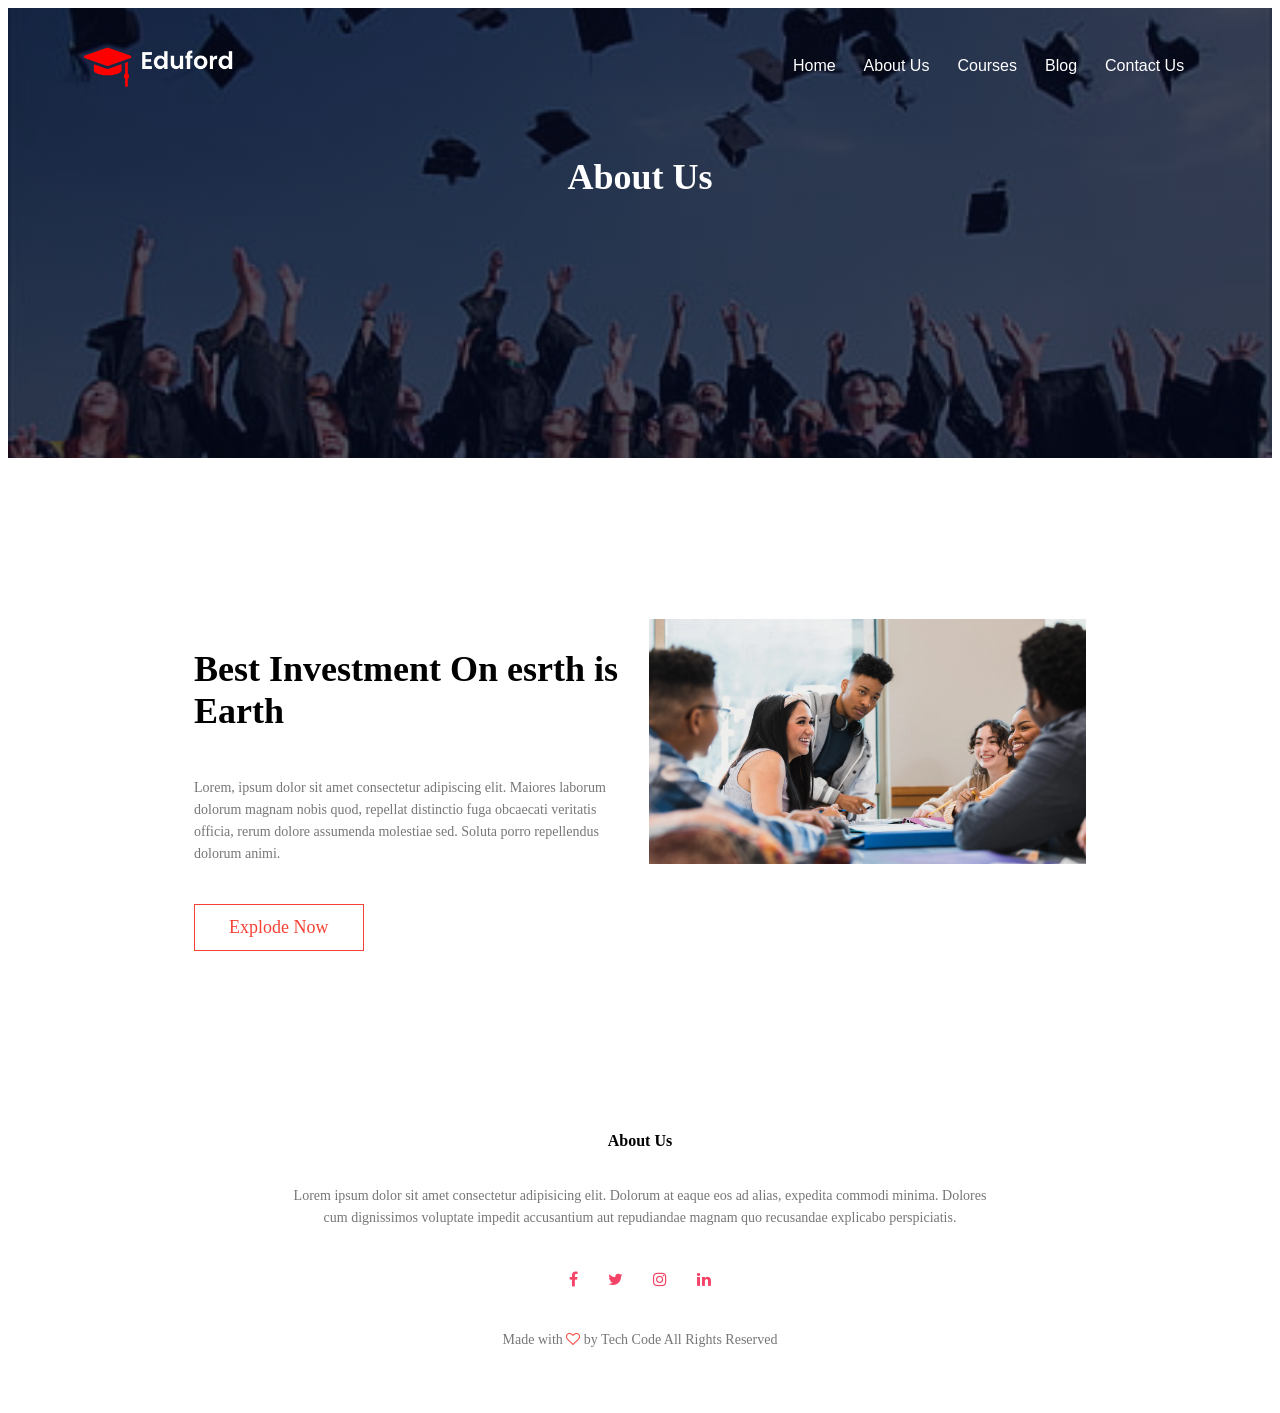
==== about.html @ d5e16c12 "pushing for deployment" ====
<!doctype html>
<html lang="en">
  <head>
    <meta name="viewport" content="width=device-width, initial-scale=1.0" />
    <title>School Website</title>
    <link rel="stylesheet" href="style.css" />
    <link
      rel="stylesheet"
      href="https://stackpath.bootstrapcdn.com/font-awesome/4.7.0/css/font-awesome.min.css"
    />
  </head>
  <body>
    <section class="sub-header">
      <nav>
        <a href="index.html"> <img src="images/logo.png" /> </a>
        <div class="nav-links">
          <ul>
            <li><a href="index.html">Home</a></li>
            <li><a href="about.html">About Us</a></li>
            <li><a href="">Courses</a></li>
            <li><a href="">Blog</a></li>
            <li><a href="">Contact Us</a></li>
          </ul>
        </div>
      </nav>

      <h1>About Us</h1>

    </section>

    <!----------------about us............-->

    <section class="about-us">
      <div class="row">
        <div class="about-col">
        <h1>Best Investment On esrth is Earth</h1>
        <p>
          Lorem, ipsum dolor sit amet consectetur adipiscing elit. Maiores
          laborum dolorum magnam nobis quod, repellat distinctio fuga obcaecati
          veritatis officia, rerum dolore assumenda molestiae sed. Soluta porro
          repellendus dolorum animi.
        </p>
        <a href="" class="hero-btn red-btn">Explode Now</a>
      </div>

      <div class="about-col">
        <img src="images/about.jpg">
      </div>
    </section>

    <!-- ...............footer........-->

    <section class="footer">
      <h4>About Us</h4>
      <p>
        Lorem ipsum dolor sit amet consectetur adipisicing elit. Dolorum at
        eaque eos ad alias, expedita commodi minima. Dolores <br />
        cum dignissimos voluptate impedit accusantium aut repudiandae magnam quo
        recusandae explicabo perspiciatis.
      </p>

      <div class="icons">
        <i class="fa fa-facebook"></i>
        <i class="fa fa-twitter"></i>
        <i class="fa fa-instagram"></i>
        <i class="fa fa-linkedin"></i>
      </div>

      <p>
        Made with <i class="fa fa-heart-o"></i> by Tech Code All Rights Reserved
      </p>
    </section>
  </body>
</html>
---- style.css ----
. {
  margin: 0;
  padding: 0;
}

.header {
  min-height: 100vh;
  width: 100%;
  background:
    linear-gradient(rgba(4, 9, 30, 0.7), rgba(4, 9, 30, 0.7)),
    url("images/banner.png");
  background-position: center;
  background-size: cover;
  position: relative;
}

nav {
  display: flex;
  align-items: center;
  padding: 2% 6%;
  justify-content: space-between;
}

nav img {
  width: 150px;
}

.nav-links {
  flex: 1;
  text-align: right;
}

.nav-links ul li {
  list-style: none;
  display: inline-block;
  padding: 8px 12px;
  position: relative;
}

.nav-links ul li::after {
  content: "";
  width: 0%;
  height: 2px;
  background: #f44336;
  display: block;
  margin: auto;
  transition: 0.5s;
}

.nav-links ul li:hover::after {
  width: 100%;
}

.nav-links ul li a {
  color: #fff;
  text-decoration: none;
  font-size: 16px;
  font-family: "Poppins", sans-serif;
}

.text-box {
  width: 90%;
  color: #fff;
  position: absolute;
  top: 50%;
  left: 50%;
  transform: translate(-50%, -50%);
  text-align: center;
}

.text-box h1 {
  font-size: 52px;
}

.text-box p {
  margin: 10px 0 40px;
  font-size: 14px;
  color: #fff;
}

.hero-btn {
  display: inline-block;
  text-decoration: none;
  color: #fff;
  border: 1px solid #fff;
  padding: 12px 34px;
  font-size: 18px;
  background: transparent;
  position: relative;
  cursor: pointer;
}

.hero-btn:hover {
  border: 1px solid transparent;
  background: #f44336;
  transition: 0.5s;
}

/* .........Courses.........*/

.course {
  width: 80%;
  margin: auto;
  text-align: center;
  padding-top: 100px;
}

h1 {
  font-size: 36px;
  font-weight: 600;
}

p {
  color: #777;
  font-size: 14px;
  font-weight: 300;
  line-height: 22px;
  padding: 10px;
}

.row {
  margin: 5%;
  display: flex;
  justify-content: space-around;
}

.course-col {
  flex-basis: 31%;
  background: #fff3f3;
  border-radius: 10px;
  margin-bottom: 5%;
  padding: 20px 12px;
  box-sizing: border-box;
  transition: 0.5s;
  cursor: pointer;
}

h3 {
  text-align: center;
  font-weight: 600;
  margin: 10px 0;
}

.course-col:hover {
  box-shadow: 0 0 20px 0 rgba(221, 4, 4, 0.2);
}

/* ...............campus........*/

.campus {
  width: 80%;
  margin: auto;
  text-align: center;
  padding-top: 50px;
}
.campus-col {
  flex-basis: 32%;
  border-radius: 10px;
  margin-bottom: 30px;
  position: relative;
  overflow: hidden;
}
.campus-col img {
  width: 100%;
  display: block;
}
.layer {
  background: transparent;
  height: 100%;
  width: 100%;
  position: absolute;
  top: 0;
  left: 0;
  transition: 0.5s;
}
.layer:hover {
  background: rgba(226, 0, 0, 0.7);
}

.layer h3 {
  width: 100%;
  font-weight: 500;
  color: #fff;
  font-size: 26px;
  bottom: 0;
  left: 50%;
  transform: translate(-50%);
  position: absolute;
  opacity: 0;
  transition: 0.5s;
  font-family: Arial, Helvetica, sans-serif;
}
.layer:hover h3 {
  bottom: 49%;
  opacity: 1;
}

/* ...............facilities........*/

.facilities {
  width: 80%;
  margin: auto;
  text-align: center;
  padding-top: 50px;
}
.facilities-col {
  flex-basis: 31%;
  border-radius: 10px;
  margin-bottom: 5%;
  text-align: left;
}
.facilities-col img {
  width: 100%;
  display: block;
}

.facilities-col p {
  padding: 0;
}
.facilities-col h3 {
  margin-top: 16px;
  margin-bottom: 15px;
  text-align: left;
}

/* ...............Testimonials........*/

.testimonials {
  width: 80%;
  margin: auto;
  text-align: center;
  padding-top: 50px;
}
.testimonials-col {
  flex-basis: 31%;
  border-radius: 10px;
  margin-bottom: 5%;
  text-align: left;
  background: #fff3f3;
  padding: 25px;
  cursor: pointer;
  display: flex;
}
.testimonials-col img {
  height: 40px;
  border-radius: 50%;
  margin-right: 30px;
  margin-left: 5px;
}
.testimonials-col p {
  padding: 0;
}
.testimonials-col h3 {
  margin-top: 15px;
  text-align: left;
}
.testimonials-col .fa {
  color: #f44336;
}

/* ...............call to action section........*/

.cta {
  margin: 100px auto;
  width: 80%;
  background-image:
    linear-gradient(rgba(0, 0, 0, 0.7), rgba(0, 0, 0, 0.7)),
    url(images/banner2.jpg);
  background-position: center;
  background-color: cover;
  border-radius: 10px;
  text-align: center;
  padding: 100px 0;
}
.cta h1 {
  color: #fff;
  padding: 0%;
  margin-bottom: 40px;
}

/* ...............footer........*/
.footer {
  width: 100%;
  text-align: center;
  padding: 30px 0;
}

.footer h4 {
  margin-bottom: 25px;
  margin-top: 20px;
  font-size: 600;
}

.icons .fa {
  color: #f44366;
  margin: 0 13px;
  cursor: pointer;
  padding: 18px 0;
}

.fa-heart-o {
  color: #f44336;
}

/* ...............about us page........*/

.sub-header {
  min-height: 50vh;
  width: 100%;
  background-image:
    linear-gradient(rgba(4, 9, 30, 0.7), rgba(4, 9, 30, 0.7)),
    url("images/background.jpg");
  background-position: center;
  background-size: cover;
  text-align: center;
  color: #fff;
}
.sub-header h1 {
  margin: 100;
}

.about-us {
  width: 80%;
  margin: auto;
  padding-top: 80px;
  padding-bottom: 50px;
}

.about-col {
  flex-basis: 48%;
  padding: 30px 2px;
}
.about-col img {
  width: 100%;
}
.about-col h1 {
  padding: 0%;
}
.about-col p {
  padding: 15px 0 25px;
}

.red-btn {
  border: 1px solid #f44336;
  background: transparent;
  color: #f44336;
}

.red-btn:hover {
  color: #fff;
}

/* ...............blog........*/

.blog-content {
  width: 80%;
  margin: auto;
  padding-top: 60px 0;
}

.blog-left {
  flex-basis: 65%;
}
.blog-left img {
  width: 100%;
}
.blog-left h2 {
  color: #222;
  font-weight: 600;
  margin: 30px 0;
}
.blog-left p {
  color: #999;
  padding: 0;
}

.blog-right {
  flex-basis: 32%;
}

.blog-right h3 {
  background-color: #f44366;
  color: #fff;
  padding: 7px 0;
  font-size: 16px;
  margin-bottom: 20px;
}

.blog-right div {
  display: flex;
  align-items: center;
  justify-content: space-between;
  color: #555;
  padding: 10px;
  box-sizing: border-box;
}

.comment-box {
  border: 1px solid #ccc;
  margin: 50px 0;
  padding: 20px;
  background: #fff;
  max-width: 500px;
  width: 100%;
}
.comment-box h3 {
  text-align: left;
}
.comment-box input,
.comment-box textarea {
  width: 100%;
  padding: 10px;
  margin: 15px 0;
  box-sizing: border-box;
  border: 1px solid #ddd;
  border-radius: 5px;
  box-shadow: none;
  outline: none;
  background: #fff;
}
.comment-box textarea {
  height: 140px;
}

.comment-form button {
  margin: 10px 0;
  padding: 10px 20px;
  background: red;
  color: white;
  border: none;
  cursor: pointer;
  border-radius: 5px;
}

/* ...............contact us........ */

.location {
  width: 100%;
  margin: auto;
  padding-top: 80px 0;
}

.location iframe {
  width: 100%;
}

.contact-us {
  width: 80%;
  margin: auto;
}

.contact-col {
  flex-basis: 48%;
  margin-bottom: 30px;
}

.contact-col div {
  display: flex;
  align-items: center;
  margin-bottom: 40px;
}

.contact-col div .fa {
  font-size: 28px;
  color: #f44336;
  margin: 10px;
  margin-right: 30px;
}

.contact-col div p {
  padding: 0;
}

.contact-col div h5 {
  font-size: 20px;
  margin-bottom: 5px;
  color: #555;
  font-weight: 400;
}

.comment-box {
  border: 1px solid #ccc;
  margin: 50px auto;
  padding: 20px; /* slightly better spacing */
  background: #fff; /* ensure clean background */
  max-width: 500px;
  width: 100%;
}

.comment-box h3 {
  text-align: left;
}

.comment-box input,
.comment-box textarea {
  width: 100%;
  padding: 10px;
  margin: 15px 0;
  box-sizing: border-box;

  border: 1px solid #ddd; /* add clean border instead of none */
  border-radius: 5px; /* smooth edges */

  outline: none;
  background: #fff;

  box-shadow: none; /* 🔥 removes shadow lines */
  background-image: none; /* 🔥 removes gradient lines */
}

.comment-box textarea {
  height: 140px; /* balanced height */
}

.comment-form button {
  margin: 10px 0;
  padding: 10px 20px;
  background: red;
  color: white;
  border: none;
  cursor: pointer;
  border-radius: 5px;
}
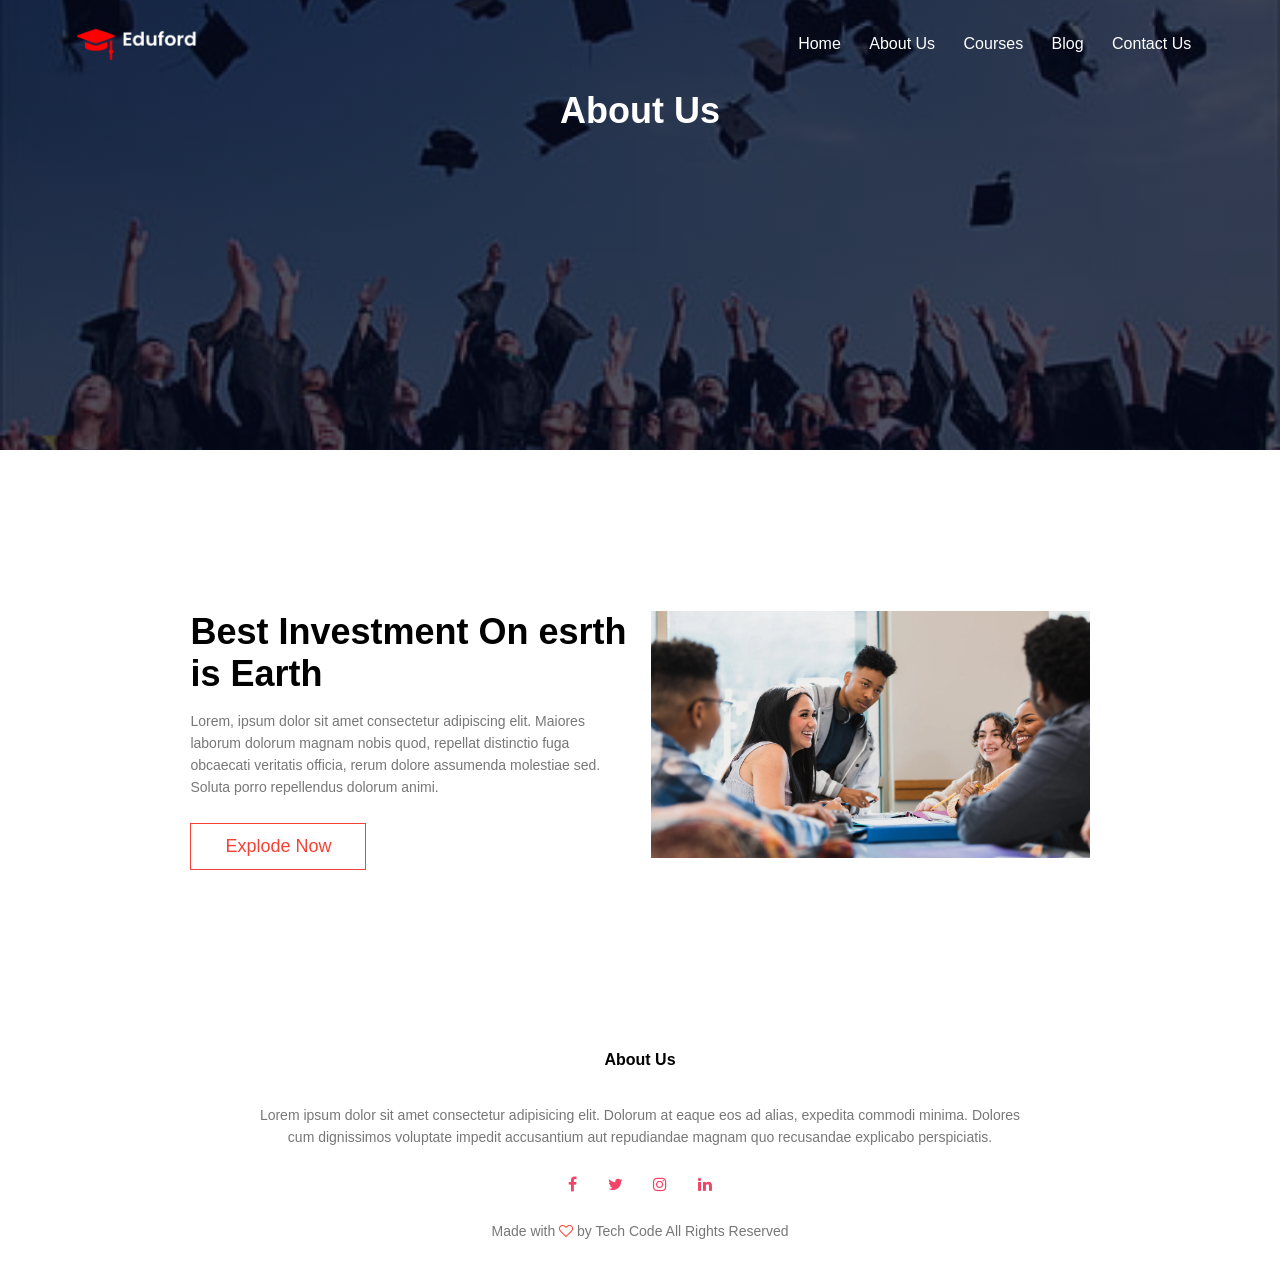
==== commit 57b77f81: "deploying" ====
--- a/about.html
+++ b/about.html
@@ -17,9 +17,9 @@
           <ul>
             <li><a href="index.html">Home</a></li>
             <li><a href="about.html">About Us</a></li>
-            <li><a href="">Courses</a></li>
-            <li><a href="">Blog</a></li>
-            <li><a href="">Contact Us</a></li>
+            <li><a href="courses.html">Courses</a></li>
+            <li><a href="blog.html">Blog</a></li>
+            <li><a href="contact.html">Contact Us</a></li>
           </ul>
         </div>
       </nav>
--- a/style.css
+++ b/style.css
@@ -1,6 +1,11 @@
-. {
+body {
+  font-family: "Poppins", sans-serif;
+}
+
+* {
   margin: 0;
   padding: 0;
+  box-sizing: border-box;
 }
 
 .header {
@@ -17,12 +22,24 @@
 nav {
   display: flex;
   align-items: center;
+  justify-content: space-between;
   padding: 2% 6%;
-  justify-content: space-between;
 }
 
 nav img {
-  width: 150px;
+  width: 120px;
+}
+
+#menu-toggle {
+  display: none;
+}
+
+.menu-icon {
+  display: none;
+  margin-left: auto;
+  font-size: 28px;
+  color: #fff;
+  cursor: pointer;
 }
 
 .nav-links {
@@ -35,6 +52,12 @@
   display: inline-block;
   padding: 8px 12px;
   position: relative;
+}
+
+.nav-links ul li a {
+  text-decoration: none;
+  color: #fff;
+  font-size: 16px;
 }
 
 .nav-links ul li::after {
@@ -51,11 +74,43 @@
   width: 100%;
 }
 
-.nav-links ul li a {
-  color: #fff;
-  text-decoration: none;
-  font-size: 16px;
-  font-family: "Poppins", sans-serif;
+@media (max-width: 700px) {
+  .menu-icon {
+    display: block;
+  }
+  nav {
+    flex-wrap: wrap;
+  }
+
+  .nav-links {
+    position: fixed;
+    top: 0;
+    right: -200px;
+    width: 200px;
+    height: 100vh;
+    background: #0a2a66;
+    text-align: left;
+    padding-top: 60px;
+    transition: right 0.3s ease;
+    z-index: 1000;
+  }
+
+  #menu-toggle:checked ~ .nav-links {
+    right: 0;
+  }
+
+  .nav-links ul li {
+    display: block;
+    margin: 20px 0;
+  }
+}
+
+h1 {
+  font-size: 24px;
+}
+
+.text-box h1 {
+  font-size: 30px;
 }
 
 .text-box {
@@ -95,8 +150,6 @@
   background: #f44336;
   transition: 0.5s;
 }
-
-/* .........Courses.........*/
 
 .course {
   width: 80%;
@@ -145,8 +198,6 @@
   box-shadow: 0 0 20px 0 rgba(221, 4, 4, 0.2);
 }
 
-/* ...............campus........*/
-
 .campus {
   width: 80%;
   margin: auto;
@@ -195,8 +246,6 @@
   opacity: 1;
 }
 
-/* ...............facilities........*/
-
 .facilities {
   width: 80%;
   margin: auto;
@@ -222,8 +271,6 @@
   margin-bottom: 15px;
   text-align: left;
 }
-
-/* ...............Testimonials........*/
 
 .testimonials {
   width: 80%;
@@ -258,8 +305,6 @@
   color: #f44336;
 }
 
-/* ...............call to action section........*/
-
 .cta {
   margin: 100px auto;
   width: 80%;
@@ -278,7 +323,6 @@
   margin-bottom: 40px;
 }
 
-/* ...............footer........*/
 .footer {
   width: 100%;
   text-align: center;
@@ -301,8 +345,6 @@
 .fa-heart-o {
   color: #f44336;
 }
-
-/* ...............about us page........*/
 
 .sub-header {
   min-height: 50vh;
@@ -349,8 +391,6 @@
 .red-btn:hover {
   color: #fff;
 }
-
-/* ...............blog........*/
 
 .blog-content {
   width: 80%;
@@ -432,8 +472,6 @@
   border-radius: 5px;
 }
 
-/* ...............contact us........ */
-
 .location {
   width: 100%;
   margin: auto;
@@ -481,8 +519,8 @@
 .comment-box {
   border: 1px solid #ccc;
   margin: 50px auto;
-  padding: 20px; /* slightly better spacing */
-  background: #fff; /* ensure clean background */
+  padding: 20px;
+  background: #fff;
   max-width: 500px;
   width: 100%;
 }
@@ -498,18 +536,18 @@
   margin: 15px 0;
   box-sizing: border-box;
 
-  border: 1px solid #ddd; /* add clean border instead of none */
-  border-radius: 5px; /* smooth edges */
+  border: 1px solid #ddd;
+  border-radius: 5px;
 
   outline: none;
   background: #fff;
 
-  box-shadow: none; /* 🔥 removes shadow lines */
-  background-image: none; /* 🔥 removes gradient lines */
+  box-shadow: none;
+  background-image: none;
 }
 
 .comment-box textarea {
-  height: 140px; /* balanced height */
+  height: 140px;
 }
 
 .comment-form button {
@@ -521,3 +559,31 @@
   cursor: pointer;
   border-radius: 5px;
 }
+
+@media (max-width: 1000px) {
+  .row {
+    flex-wrap: wrap;
+  }
+}
+
+@media (max-width: 700px) {
+  .row {
+    flex-direction: column;
+  }
+
+  .course-col,
+  .campus-col,
+  .facilities-col,
+  .testimonials-col {
+    width: 100%;
+    margin-bottom: 20px;
+  }
+
+  h1 {
+    font-size: 24px;
+  }
+
+  .text-box h1 {
+    font-size: 30px;
+  }
+}
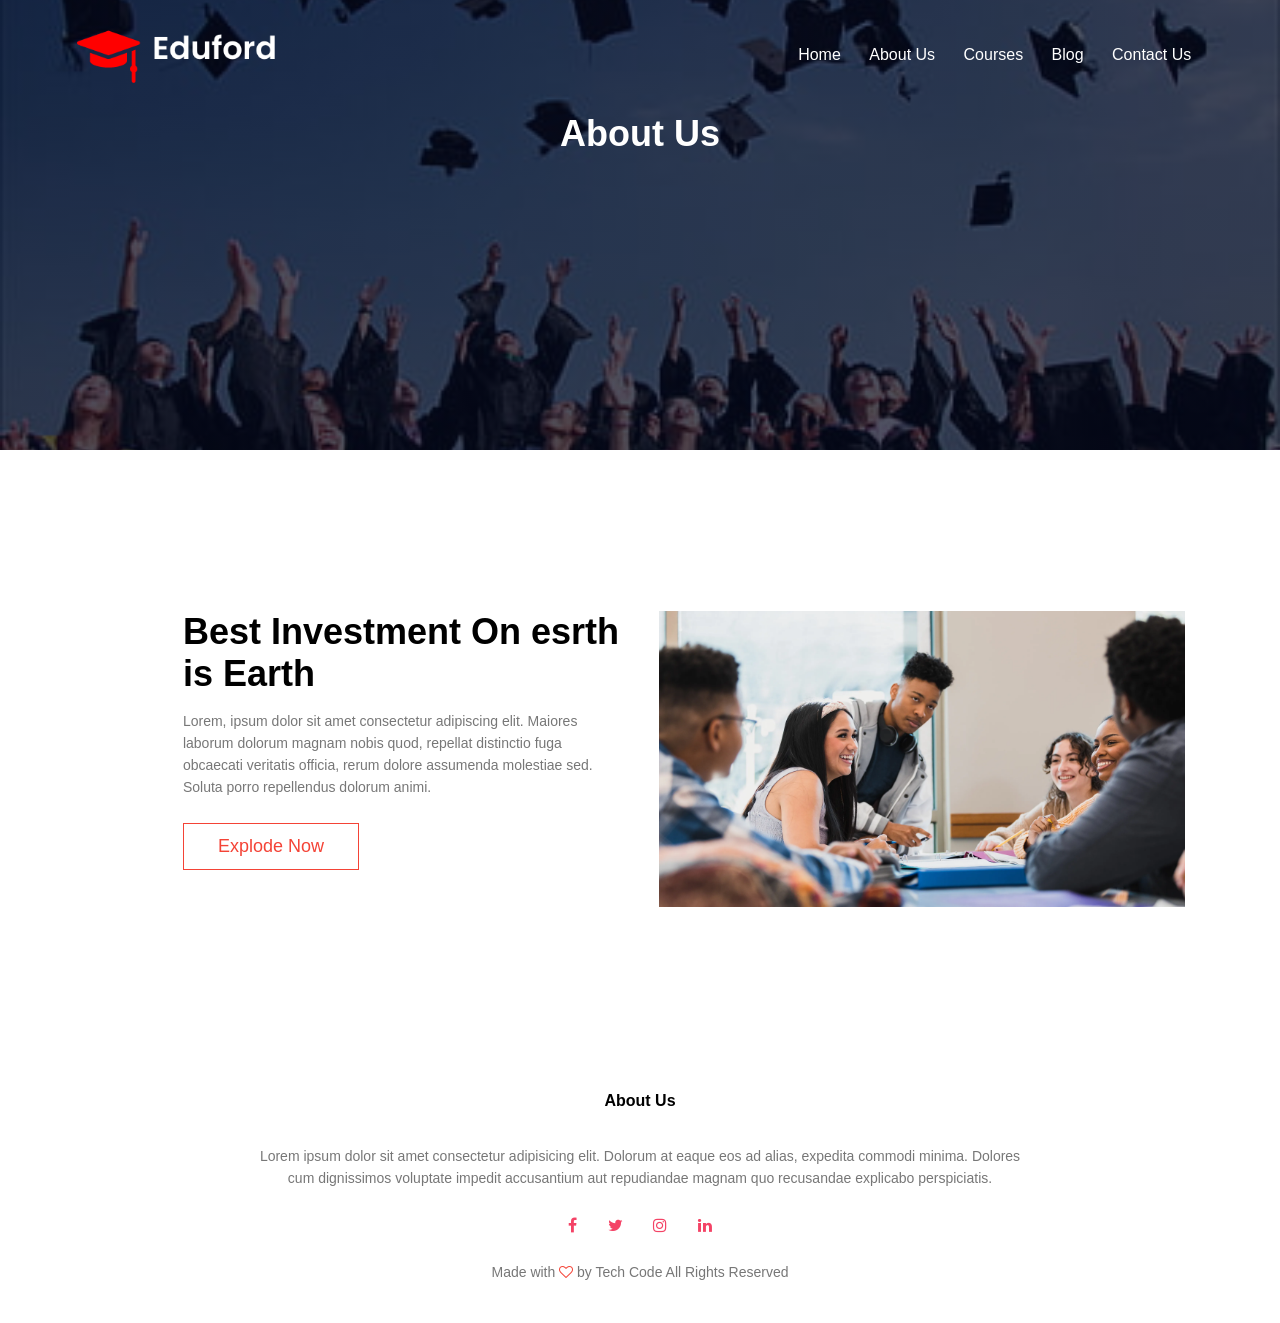
==== commit 51e6f9f1: "pushing for deployment" ====
--- a/about.html
+++ b/about.html
@@ -11,25 +11,33 @@
   </head>
   <body>
     <section class="sub-header">
-      <nav>
-        <a href="index.html"> <img src="images/logo.png" /> </a>
-        <div class="nav-links">
-          <ul>
-            <li><a href="index.html">Home</a></li>
-            <li><a href="about.html">About Us</a></li>
-            <li><a href="courses.html">Courses</a></li>
-            <li><a href="blog.html">Blog</a></li>
-            <li><a href="contact.html">Contact Us</a></li>
-          </ul>
-        </div>
-      </nav>
+       <nav>
+  <a href="index.html">
+    <img src="images/logo.png">
+  </a>
 
+  <input type="checkbox" id="menu-toggle">
+
+  <!-- OPEN MENU -->
+  <label for="menu-toggle" class="menu-icon">☰</label>
+
+  <div class="nav-links">
+
+    <!-- CLOSE MENU -->
+    <label for="menu-toggle" class="close-btn">✕</label>
+
+    <ul>
+      <li><a href="index.html">Home</a></li>
+      <li><a href="about.html">About Us</a></li>
+      <li><a href="courses.html">Courses</a></li>
+      <li><a href="blog.html">Blog</a></li>
+      <li><a href="contact.html">Contact Us</a></li>
+    </ul>
+
+  </div>
+</nav>
       <h1>About Us</h1>
-
     </section>
-
-    <!----------------about us............-->
-
     <section class="about-us">
       <div class="row">
         <div class="about-col">
--- a/style.css
+++ b/style.css
@@ -27,7 +27,7 @@
 }
 
 nav img {
-  width: 120px;
+  width: 200px;
 }
 
 #menu-toggle {
@@ -173,6 +173,7 @@
 
 .row {
   margin: 5%;
+  gap: 30px;
   display: flex;
   justify-content: space-around;
 }
@@ -199,7 +200,7 @@
 }
 
 .campus {
-  width: 80%;
+  width: 100%;
   margin: auto;
   text-align: center;
   padding-top: 50px;
@@ -212,7 +213,7 @@
   overflow: hidden;
 }
 .campus-col img {
-  width: 100%;
+  width: 110%;
   display: block;
 }
 .layer {
@@ -287,12 +288,15 @@
   padding: 25px;
   cursor: pointer;
   display: flex;
+  align-items: center;
 }
 .testimonials-col img {
   height: 40px;
   border-radius: 50%;
   margin-right: 30px;
   margin-left: 5px;
+  width: 40px;
+  height: 40px;
 }
 .testimonials-col p {
   padding: 0;
@@ -373,7 +377,7 @@
   padding: 30px 2px;
 }
 .about-col img {
-  width: 100%;
+  width: 120%;
 }
 .about-col h1 {
   padding: 0%;
@@ -569,6 +573,8 @@
 @media (max-width: 700px) {
   .row {
     flex-direction: column;
+    align-items: center;
+    text-align: center;
   }
 
   .course-col,
@@ -587,3 +593,139 @@
     font-size: 30px;
   }
 }
+
+.close-btn {
+  position: absolute;
+  top: 20px;
+  right: 25px;
+  font-size: 20px;
+  color: black;
+  cursor: pointer;
+}
+.open-btn,
+.close-btn {
+  display: none;
+}
+@media (max-width: 700px) {
+  .open-btn {
+    display: block;
+    font-size: 25px;
+    cursor: pointer;
+  }
+
+  .close-btn {
+    display: none;
+    position: absolute;
+    top: 20px;
+    right: 20px;
+    font-size: 30px;
+    cursor: pointer;
+  }
+
+  .nav-links {
+    position: fixed;
+    background: black;
+    height: 100vh;
+    width: 200px;
+    top: 0;
+    right: -250px;
+    transition: 0.3s;
+  }
+
+  #menu-toggle:checked ~ .nav-links {
+    right: 0;
+  }
+}
+@media (max-width: 700px) {
+  body {
+    text-align: center;
+  }
+
+  .row {
+    flex-direction: column;
+    align-items: center;
+    justify-content: center;
+  }
+
+  .text-box,
+  .course,
+  .campus,
+  .facilities,
+  .testimonials,
+  .about-us,
+  .contact-us,
+  .blog-content {
+    text-align: center;
+    margin: auto;
+  }
+
+  .course-col,
+  .campus-col,
+  .testimonials-col {
+    width: 100%;
+    margin: 10px auto;
+    text-align: center;
+  }
+
+  .course-col img,
+  .campus-col img,
+  .facilities-col img,
+  .about-col img,
+  .blog-left img {
+    margin: 0 auto;
+    height: auto;
+    width: 90%;
+  }
+  .testimonials-col img {
+    max-width: 90%;
+    height: auto;
+  }
+
+  h1 {
+    font-size: 24px;
+    text-align: center;
+  }
+
+  .text-box h1 {
+    font-size: 30px;
+  }
+
+  nav {
+    display: flex;
+    justify-content: space-between;
+    align-items: center;
+  }
+
+  nav img {
+    margin: 0 auto;
+  }
+
+  .menu-icon {
+    display: block;
+    font-size: 28px;
+    color: white;
+    cursor: pointer;
+  }
+
+  .nav-links {
+    position: fixed;
+    background: #0a2a66;
+    height: 100vh;
+    width: 200px;
+    top: 0;
+    right: -200px;
+    padding-top: 60px;
+    text-align: left;
+    transition: right 0.3s ease;
+    z-index: 1000;
+  }
+
+  #menu-toggle:checked ~ .nav-links {
+    right: 0;
+  }
+
+  .nav-links ul li {
+    display: block;
+    margin: 20px 0;
+  }
+}
